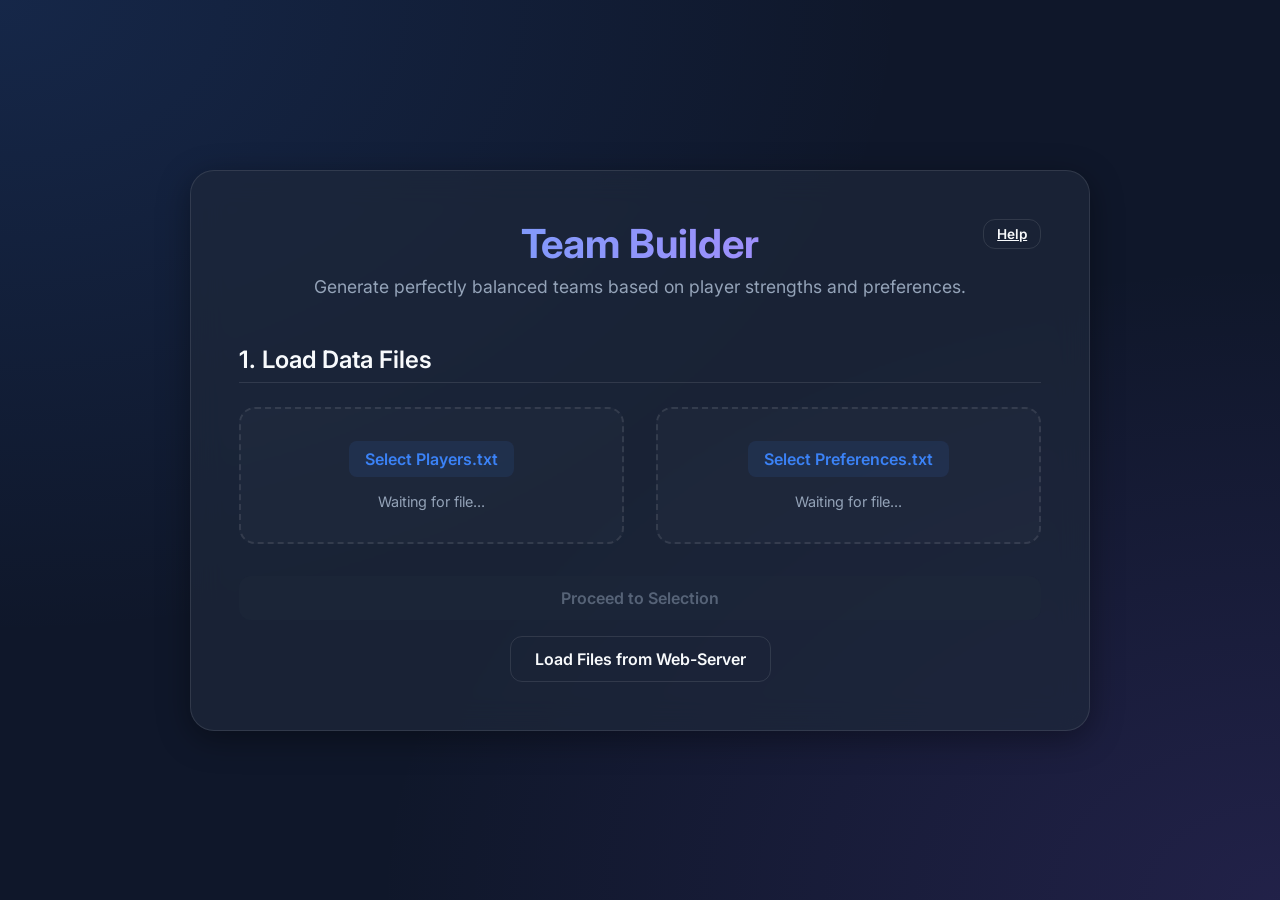
==== docs/index.html @ 2bdecc17 "first version" ====
<!DOCTYPE html>
<html lang="en">
<head>
    <meta charset="UTF-8">
    <meta name="viewport" content="width=device-width, initial-scale=1.0">
    <title>Team Builder App</title>
    <link href="https://fonts.googleapis.com/css2?family=Inter:wght@400;500;600;700&display=swap" rel="stylesheet">
    <link rel="stylesheet" href="style.css">
</head>
<body>
    <div class="app-container">
        <header style="position: relative;">
            <a href="help.html" target="_blank" class="btn secondary-btn" style="position: absolute; top: 0; right: 0; padding: 0.4rem 0.8rem; font-size: 0.85rem;">Help</a>
            <h1>Team Builder</h1>
            <p>Generate perfectly balanced teams based on player strengths and preferences.</p>
	    </header>
        <main>
            <section id="step-1" class="step active">
                <h2>1. Load Data Files</h2>
                <div class="file-inputs">
                    <div class="file-drop-zone" id="players-drop-zone">
                        <label for="players-file">Select Players.txt</label>
                        <input type="file" id="players-file" accept=".txt">
                        <span id="players-status">Waiting for file...</span>
                    </div>
                    <div class="file-drop-zone" id="prefs-drop-zone">
                        <label for="prefs-file">Select Preferences.txt</label>
                        <input type="file" id="prefs-file" accept=".txt">
                        <span id="prefs-status">Waiting for file...</span>
                    </div>
                </div>
                <button id="load-files-btn" class="btn primary-btn" disabled>Proceed to Selection</button>
                <div class="demo-loader">
                    <button id="load-server-btn" class="btn secondary-btn">Load Files from Web-Server</button>
                </div>
            </section>

            <section id="step-2" class="step">
                <h2>2. Select Players & Configure Teams</h2>
                
                <div class="config-controls">
                    <div class="input-group">
                        <label for="nr-of-teams">Number of Teams:</label>
                        <input type="number" id="nr-of-teams" min="1" max="10" value="2">
                    </div>
                    <div class="selection-stats">
                        <span id="selected-count">0</span> Players Selected
                    </div>
                </div>

                <div class="players-grid" id="players-container">
                    <!-- Players will be injected here -->
                </div>

                <div class="action-bar">
                    <button id="back-to-files" class="btn secondary-btn">Back</button>
                    <button id="generate-teams-btn" class="btn primary-btn" disabled>Generate Balanced Teams</button>
                </div>
            </section>

            <section id="step-3" class="step">
                <h2>3. Solutions</h2>
                <div id="loader" class="loader hidden">
                    <div class="spinner"></div>
                    <p>Calculating optimal team balances...</p>
                </div>
                <div id="solutions-viewer" class="hidden">
                    <div class="solution-header">
                        <button id="prev-solution-btn" class="btn icon-btn" disabled>&larr;</button>
                        <div class="solution-info">
                            <h3 id="solution-title">Solution 1 of X</h3>
                            <p id="solution-variance">Variance: 0</p>
                        </div>
                        <button id="next-solution-btn" class="btn icon-btn">&rarr;</button>
                    </div>
                    <div class="teams-container" id="teams-container">
                        <!-- Teams will be injected here -->
                    </div>
                    <div class="action-bar">
                        <button id="back-to-selection" class="btn secondary-btn">Adjust Selection</button>
                    </div>
                </div>
            </section>
        </main>
    </div>
    <script src="app.js"></script>
</body>
</html>
---- docs/style.css ----
:root {
    --bg-primary: #0f172a;
    --bg-secondary: #1e293b;
    --bg-glass: rgba(30, 41, 59, 0.7);
    --text-primary: #f8fafc;
    --text-secondary: #94a3b8;
    --accent-primary: #3b82f6;
    --accent-hover: #2563eb;
    --accent-glow: rgba(59, 130, 246, 0.5);
    --success: #10b981;
    --success-glow: rgba(16, 185, 129, 0.2);
    --border-color: rgba(255, 255, 255, 0.1);
    --card-shadow: 0 8px 32px 0 rgba(0, 0, 0, 0.37);
}

* {
    box-sizing: border-box;
    margin: 0;
    padding: 0;
}

body {
    font-family: 'Inter', sans-serif;
    background-color: var(--bg-primary);
    background-image: 
        radial-gradient(at 0% 0%, rgba(59, 130, 246, 0.15) 0px, transparent 50%),
        radial-gradient(at 100% 100%, rgba(139, 92, 246, 0.15) 0px, transparent 50%);
    background-attachment: fixed;
    color: var(--text-primary);
    min-height: 100vh;
    display: flex;
    justify-content: center;
    align-items: center;
    padding: 2rem;
}

.app-container {
    background: var(--bg-glass);
    backdrop-filter: blur(16px);
    -webkit-backdrop-filter: blur(16px);
    border: 1px solid var(--border-color);
    border-radius: 24px;
    padding: 3rem;
    width: 100%;
    max-width: 900px;
    box-shadow: var(--card-shadow);
    transition: all 0.3s ease;
}

header {
    text-align: center;
    margin-bottom: 3rem;
}

header h1 {
    font-size: 2.5rem;
    font-weight: 700;
    background: linear-gradient(to right, #60a5fa, #c084fc);
    -webkit-background-clip: text;
    -webkit-text-fill-color: transparent;
    margin-bottom: 0.5rem;
}

header p {
    color: var(--text-secondary);
    font-size: 1.1rem;
}

.step {
    display: none;
    animation: fadeIn 0.4s ease forwards;
}

.step.active {
    display: block;
}

@keyframes fadeIn {
    from { opacity: 0; transform: translateY(10px); }
    to { opacity: 1; transform: translateY(0); }
}

h2 {
    font-size: 1.5rem;
    margin-bottom: 1.5rem;
    color: var(--text-primary);
    font-weight: 600;
    border-bottom: 1px solid var(--border-color);
    padding-bottom: 0.5rem;
}

/* File Inputs */
.file-inputs {
    display: flex;
    gap: 2rem;
    margin-bottom: 2rem;
}

.file-drop-zone {
    flex: 1;
    border: 2px dashed var(--border-color);
    border-radius: 16px;
    padding: 2rem;
    text-align: center;
    transition: all 0.3s ease;
    background: rgba(255, 255, 255, 0.02);
    display: flex;
    flex-direction: column;
    align-items: center;
    justify-content: center;
}

.file-drop-zone:hover, .file-drop-zone.dragover {
    border-color: var(--accent-primary);
    background: rgba(59, 130, 246, 0.05);
}

.file-drop-zone.loaded {
    border-color: var(--success);
    background: var(--success-glow);
}

.file-drop-zone input[type="file"] {
    display: none;
}

.file-drop-zone label {
    cursor: pointer;
    font-weight: 600;
    color: var(--accent-primary);
    padding: 0.5rem 1rem;
    border-radius: 8px;
    transition: all 0.2s ease;
    background: rgba(59, 130, 246, 0.1);
}

.file-drop-zone label:hover {
    background: rgba(59, 130, 246, 0.2);
}

.file-drop-zone span {
    margin-top: 1rem;
    font-size: 0.9rem;
    color: var(--text-secondary);
}

/* Buttons */
.btn {
    padding: 0.75rem 1.5rem;
    border-radius: 12px;
    font-weight: 600;
    font-size: 1rem;
    cursor: pointer;
    transition: all 0.2s ease;
    border: none;
    font-family: inherit;
    display: inline-flex;
    align-items: center;
    justify-content: center;
}

.primary-btn {
    background: var(--accent-primary);
    color: white;
    width: 100%;
    box-shadow: 0 4px 14px var(--accent-glow);
}

.primary-btn:hover:not(:disabled) {
    background: var(--accent-hover);
    transform: translateY(-2px);
    box-shadow: 0 6px 20px var(--accent-glow);
}

.primary-btn:disabled {
    background: var(--bg-secondary);
    color: var(--text-secondary);
    cursor: not-allowed;
    box-shadow: none;
    opacity: 0.5;
}

.secondary-btn {
    background: transparent;
    color: var(--text-primary);
    border: 1px solid var(--border-color);
}

.secondary-btn:hover {
    background: rgba(255, 255, 255, 0.05);
}

.icon-btn {
    background: var(--bg-secondary);
    color: var(--text-primary);
    border: 1px solid var(--border-color);
    border-radius: 50%;
    width: 48px;
    height: 48px;
    padding: 0;
    font-size: 1.2rem;
}

.icon-btn:hover:not(:disabled) {
    background: var(--accent-primary);
    border-color: var(--accent-primary);
}

.icon-btn:disabled {
    opacity: 0.3;
    cursor: not-allowed;
}

.demo-loader {
    margin-top: 1rem;
    text-align: center;
}

/* Player Selection */
.config-controls {
    display: flex;
    justify-content: space-between;
    align-items: center;
    margin-bottom: 2rem;
    background: rgba(0, 0, 0, 0.2);
    padding: 1rem;
    border-radius: 12px;
}

.input-group {
    display: flex;
    align-items: center;
    gap: 1rem;
}

.input-group label {
    font-weight: 500;
}

.input-group input {
    background: var(--bg-primary);
    border: 1px solid var(--border-color);
    color: var(--text-primary);
    padding: 0.5rem;
    border-radius: 8px;
    width: 80px;
    font-family: inherit;
    font-size: 1rem;
    text-align: center;
}

.input-group input:focus {
    outline: none;
    border-color: var(--accent-primary);
}

.selection-stats {
    font-size: 0.9rem;
    color: var(--text-secondary);
}

.players-grid {
    display: grid;
    grid-template-columns: repeat(auto-fill, minmax(200px, 1fr));
    gap: 1rem;
    margin-bottom: 2rem;
    max-height: 300px;
    overflow-y: auto;
    padding-right: 0.5rem;
}

/* Custom Scrollbar */
.players-grid::-webkit-scrollbar {
    width: 6px;
}
.players-grid::-webkit-scrollbar-track {
    background: rgba(255, 255, 255, 0.05);
    border-radius: 3px;
}
.players-grid::-webkit-scrollbar-thumb {
    background: var(--border-color);
    border-radius: 3px;
}
.players-grid::-webkit-scrollbar-thumb:hover {
    background: var(--text-secondary);
}

.player-card {
    background: var(--bg-secondary);
    border: 1px solid var(--border-color);
    border-radius: 12px;
    padding: 1rem;
    display: flex;
    align-items: center;
    gap: 1rem;
    cursor: pointer;
    transition: all 0.2s ease;
}

.player-card:hover {
    border-color: var(--text-secondary);
    transform: translateY(-2px);
}

.player-card.selected {
    background: rgba(59, 130, 246, 0.1);
    border-color: var(--accent-primary);
}

.player-card input[type="checkbox"] {
    width: 20px;
    height: 20px;
    accent-color: var(--accent-primary);
    cursor: pointer;
}

.player-info {
    display: flex;
    flex-direction: column;
}

.player-name {
    font-weight: 500;
}

.player-strength-edit {
    display: flex;
    align-items: center;
    margin-top: 8px;
    gap: 8px;
}

.player-strength-edit label {
    font-size: 0.85rem;
    color: var(--text-secondary);
}

.strength-input {
    width: 60px;
    padding: 4px 8px;
    border: 1px solid var(--border-color);
    border-radius: 4px;
    font-size: 0.9rem;
    text-align: center;
    background-color: var(--bg-primary);
    color: var(--text-primary);
}

.strength-input:focus {
    outline: none;
    border-color: var(--accent-primary);
    box-shadow: 0 0 0 2px var(--accent-glow);
}

/* Action Bar */
.action-bar {
    display: flex;
    gap: 1rem;
    margin-top: 2rem;
}

/* Solutions Viewer */
.solution-header {
    display: flex;
    justify-content: space-between;
    align-items: center;
    margin-bottom: 2rem;
    background: rgba(0,0,0,0.2);
    padding: 1rem;
    border-radius: 12px;
}

.solution-info {
    text-align: center;
}

.solution-info h3 {
    font-size: 1.25rem;
    margin-bottom: 0.25rem;
}

.solution-info p {
    color: var(--text-secondary);
    font-size: 0.9rem;
}

.teams-container {
    display: grid;
    grid-template-columns: repeat(auto-fit, minmax(280px, 1fr));
    gap: 1.5rem;
}

.team-card {
    background: rgba(255, 255, 255, 0.03);
    border: 1px solid var(--border-color);
    border-radius: 16px;
    overflow: hidden;
    transition: transform 0.2s ease;
}

.team-card:hover {
    transform: translateY(-4px);
    box-shadow: 0 10px 25px rgba(0,0,0,0.2);
}

.team-header {
    background: rgba(0, 0, 0, 0.2);
    padding: 1rem 1.5rem;
    display: flex;
    justify-content: space-between;
    align-items: center;
    border-bottom: 1px solid var(--border-color);
}

.team-header h4 {
    font-weight: 600;
    color: var(--text-primary);
}

.team-strength {
    background: var(--accent-primary);
    color: white;
    padding: 0.25rem 0.75rem;
    border-radius: 99px;
    font-size: 0.85rem;
    font-weight: 700;
}

.team-members {
    padding: 1rem 1.5rem;
    list-style: none;
}

.team-member {
    padding: 0.5rem 0;
    border-bottom: 1px solid rgba(255, 255, 255, 0.05);
    display: flex;
    justify-content: space-between;
    align-items: center;
}

.team-member:last-child {
    border-bottom: none;
}

.member-name {
    font-weight: 500;
}

.member-strength {
    color: var(--text-secondary);
    font-size: 0.9rem;
}

.preferred-pair {
    background: rgba(16, 185, 129, 0.1);
    border-left: 3px solid var(--success);
    padding-left: 0.75rem;
    margin: 0.5rem 0;
    border-radius: 0 8px 8px 0;
}

.preferred-pair .member-name {
    color: var(--success);
}

.bonus-item {
    padding: 0.5rem 1.5rem;
    background: rgba(16, 185, 129, 0.05);
    color: var(--success);
    font-size: 0.85rem;
    text-align: right;
    font-style: italic;
}

/* Loader */
.loader {
    display: flex;
    flex-direction: column;
    align-items: center;
    justify-content: center;
    padding: 4rem 0;
}

.spinner {
    width: 40px;
    height: 40px;
    border: 4px solid rgba(255, 255, 255, 0.1);
    border-left-color: var(--accent-primary);
    border-radius: 50%;
    animation: spin 1s linear infinite;
    margin-bottom: 1rem;
}

@keyframes spin {
    to { transform: rotate(360deg); }
}

.hidden {
    display: none !important;
}

@media (max-width: 768px) {
    .file-inputs {
        flex-direction: column;
    }
    .teams-container {
        grid-template-columns: 1fr;
    }
}
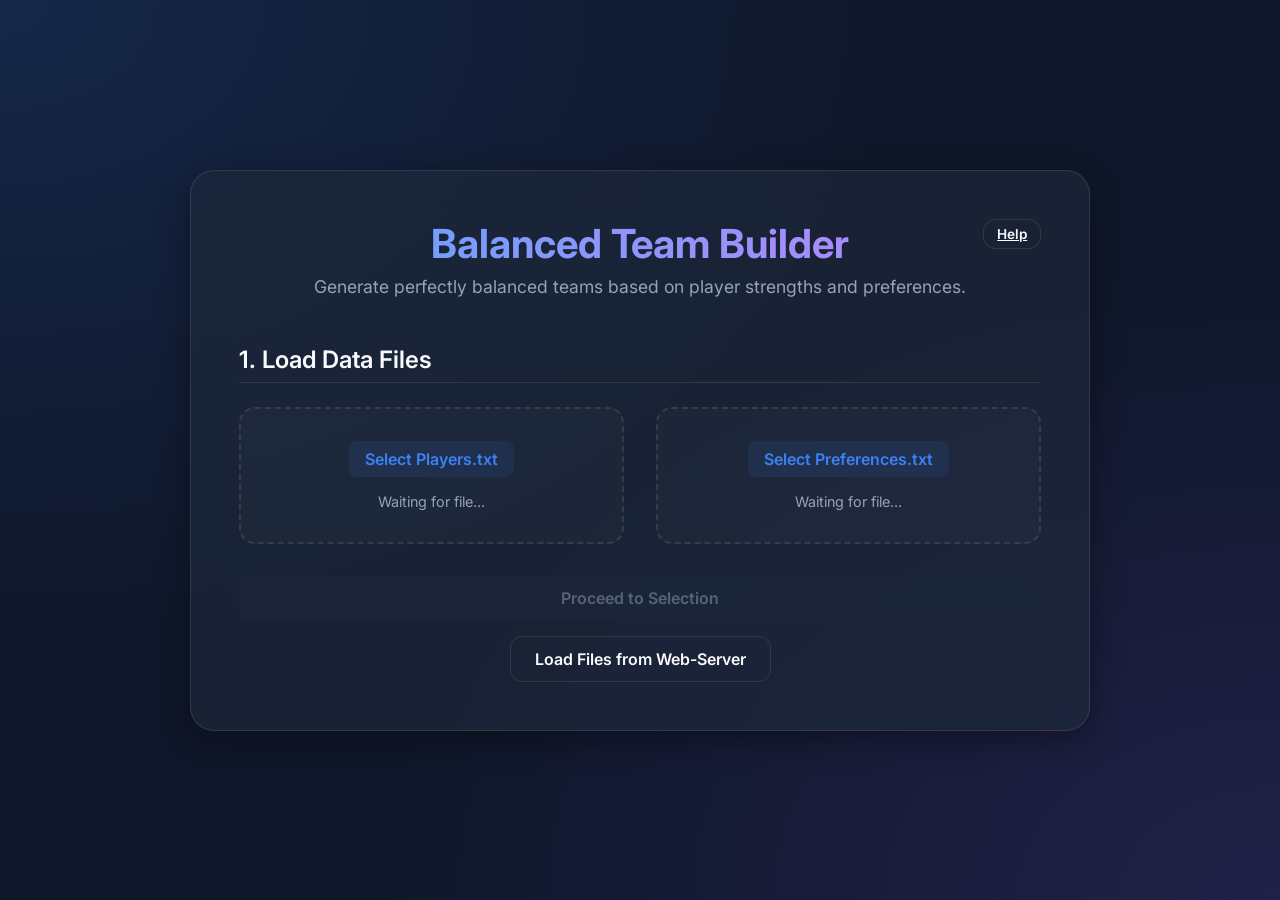
==== commit aa16e99a: "feat: add documentation index page and update README with help link" ====
--- a/docs/index.html
+++ b/docs/index.html
@@ -1,19 +1,22 @@
 <!DOCTYPE html>
 <html lang="en">
+
 <head>
     <meta charset="UTF-8">
     <meta name="viewport" content="width=device-width, initial-scale=1.0">
-    <title>Team Builder App</title>
+    <title>BalancedTeam Builder App</title>
     <link href="https://fonts.googleapis.com/css2?family=Inter:wght@400;500;600;700&display=swap" rel="stylesheet">
     <link rel="stylesheet" href="style.css">
 </head>
+
 <body>
     <div class="app-container">
         <header style="position: relative;">
-            <a href="help.html" target="_blank" class="btn secondary-btn" style="position: absolute; top: 0; right: 0; padding: 0.4rem 0.8rem; font-size: 0.85rem;">Help</a>
-            <h1>Team Builder</h1>
+            <a href="help.html" target="_blank" class="btn secondary-btn"
+                style="position: absolute; top: 0; right: 0; padding: 0.4rem 0.8rem; font-size: 0.85rem;">Help</a>
+            <h1>Balanced Team Builder</h1>
             <p>Generate perfectly balanced teams based on player strengths and preferences.</p>
-	    </header>
+        </header>
         <main>
             <section id="step-1" class="step active">
                 <h2>1. Load Data Files</h2>
@@ -37,7 +40,7 @@
 
             <section id="step-2" class="step">
                 <h2>2. Select Players & Configure Teams</h2>
-                
+
                 <div class="config-controls">
                     <div class="input-group">
                         <label for="nr-of-teams">Number of Teams:</label>
@@ -50,6 +53,13 @@
 
                 <div class="players-grid" id="players-container">
                     <!-- Players will be injected here -->
+                </div>
+
+                <div class="preferences-section">
+                    <h3>Preferences</h3>
+                    <div class="preferences-grid" id="preferences-container">
+                        <!-- Preferences will be injected here -->
+                    </div>
                 </div>
 
                 <div class="action-bar">
@@ -85,4 +95,5 @@
     </div>
     <script src="app.js"></script>
 </body>
-</html>
+
+</html>
--- a/docs/style.css
+++ b/docs/style.css
@@ -352,6 +352,76 @@
     box-shadow: 0 0 0 2px var(--accent-glow);
 }
 
+/* Preferences Section */
+.preferences-section {
+    margin-bottom: 2rem;
+}
+
+.preferences-section h3 {
+    font-size: 1.2rem;
+    margin-bottom: 1rem;
+    color: var(--text-primary);
+    font-weight: 500;
+}
+
+.preferences-grid {
+    display: grid;
+    grid-template-columns: repeat(auto-fill, minmax(200px, 1fr));
+    gap: 1rem;
+    max-height: 200px;
+    overflow-y: auto;
+    padding-right: 0.5rem;
+}
+
+.preferences-grid::-webkit-scrollbar {
+    width: 6px;
+}
+.preferences-grid::-webkit-scrollbar-track {
+    background: rgba(255, 255, 255, 0.05);
+    border-radius: 3px;
+}
+.preferences-grid::-webkit-scrollbar-thumb {
+    background: var(--border-color);
+    border-radius: 3px;
+}
+.preferences-grid::-webkit-scrollbar-thumb:hover {
+    background: var(--text-secondary);
+}
+
+.pref-card {
+    background: var(--bg-secondary);
+    border: 1px solid var(--border-color);
+    border-radius: 12px;
+    padding: 1rem;
+    display: flex;
+    align-items: center;
+    gap: 1rem;
+}
+
+.pref-info {
+    display: flex;
+    flex-direction: column;
+    width: 100%;
+}
+
+.pref-names {
+    font-weight: 500;
+    color: var(--success);
+}
+
+.pref-strength-edit {
+    display: flex;
+    align-items: center;
+    margin-top: 8px;
+    gap: 8px;
+    justify-content: space-between;
+}
+
+.pref-strength-edit label {
+    font-size: 0.85rem;
+    color: var(--text-secondary);
+}
+
 /* Action Bar */
 .action-bar {
     display: flex;
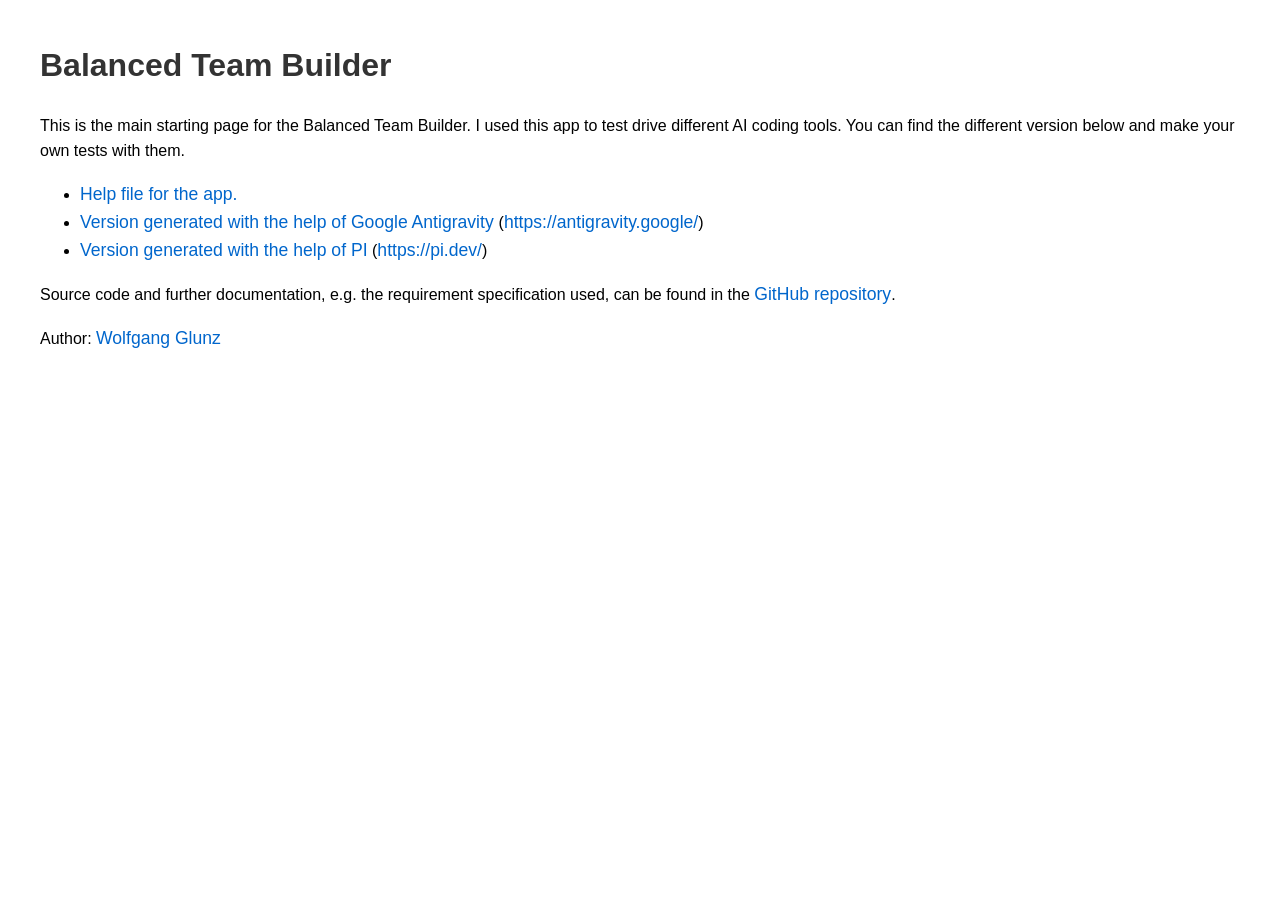
==== commit 588cd743: "adding the main page and the requirements" ====
--- a/docs/index.html
+++ b/docs/index.html
@@ -1,99 +1,41 @@
 <!DOCTYPE html>
 <html lang="en">
-
 <head>
     <meta charset="UTF-8">
     <meta name="viewport" content="width=device-width, initial-scale=1.0">
-    <title>BalancedTeam Builder App</title>
-    <link href="https://fonts.googleapis.com/css2?family=Inter:wght@400;500;600;700&display=swap" rel="stylesheet">
-    <link rel="stylesheet" href="style.css">
+    <title>Balanced Team Builder</title>
+    <style>
+        body {
+            font-family: Arial, sans-serif;
+            margin: 40px;
+            line-height: 1.6;
+        }
+        h1 {
+            color: #333;
+        }
+        a {
+            color: #0066cc;
+            text-decoration: none;
+            font-size: 1.1em;
+        }
+        a:hover {
+            text-decoration: underline;
+        }
+    </style>
 </head>
-
 <body>
-    <div class="app-container">
-        <header style="position: relative;">
-            <a href="help.html" target="_blank" class="btn secondary-btn"
-                style="position: absolute; top: 0; right: 0; padding: 0.4rem 0.8rem; font-size: 0.85rem;">Help</a>
-            <h1>Balanced Team Builder</h1>
-            <p>Generate perfectly balanced teams based on player strengths and preferences.</p>
-        </header>
-        <main>
-            <section id="step-1" class="step active">
-                <h2>1. Load Data Files</h2>
-                <div class="file-inputs">
-                    <div class="file-drop-zone" id="players-drop-zone">
-                        <label for="players-file">Select Players.txt</label>
-                        <input type="file" id="players-file" accept=".txt">
-                        <span id="players-status">Waiting for file...</span>
-                    </div>
-                    <div class="file-drop-zone" id="prefs-drop-zone">
-                        <label for="prefs-file">Select Preferences.txt</label>
-                        <input type="file" id="prefs-file" accept=".txt">
-                        <span id="prefs-status">Waiting for file...</span>
-                    </div>
-                </div>
-                <button id="load-files-btn" class="btn primary-btn" disabled>Proceed to Selection</button>
-                <div class="demo-loader">
-                    <button id="load-server-btn" class="btn secondary-btn">Load Files from Web-Server</button>
-                </div>
-            </section>
-
-            <section id="step-2" class="step">
-                <h2>2. Select Players & Configure Teams</h2>
-
-                <div class="config-controls">
-                    <div class="input-group">
-                        <label for="nr-of-teams">Number of Teams:</label>
-                        <input type="number" id="nr-of-teams" min="1" max="10" value="2">
-                    </div>
-                    <div class="selection-stats">
-                        <span id="selected-count">0</span> Players Selected
-                    </div>
-                </div>
-
-                <div class="players-grid" id="players-container">
-                    <!-- Players will be injected here -->
-                </div>
-
-                <div class="preferences-section">
-                    <h3>Preferences</h3>
-                    <div class="preferences-grid" id="preferences-container">
-                        <!-- Preferences will be injected here -->
-                    </div>
-                </div>
-
-                <div class="action-bar">
-                    <button id="back-to-files" class="btn secondary-btn">Back</button>
-                    <button id="generate-teams-btn" class="btn primary-btn" disabled>Generate Balanced Teams</button>
-                </div>
-            </section>
-
-            <section id="step-3" class="step">
-                <h2>3. Solutions</h2>
-                <div id="loader" class="loader hidden">
-                    <div class="spinner"></div>
-                    <p>Calculating optimal team balances...</p>
-                </div>
-                <div id="solutions-viewer" class="hidden">
-                    <div class="solution-header">
-                        <button id="prev-solution-btn" class="btn icon-btn" disabled>&larr;</button>
-                        <div class="solution-info">
-                            <h3 id="solution-title">Solution 1 of X</h3>
-                            <p id="solution-variance">Variance: 0</p>
-                        </div>
-                        <button id="next-solution-btn" class="btn icon-btn">&rarr;</button>
-                    </div>
-                    <div class="teams-container" id="teams-container">
-                        <!-- Teams will be injected here -->
-                    </div>
-                    <div class="action-bar">
-                        <button id="back-to-selection" class="btn secondary-btn">Adjust Selection</button>
-                    </div>
-                </div>
-            </section>
-        </main>
-    </div>
-    <script src="app.js"></script>
+    <h1>Balanced Team Builder</h1>
+    <p>This is the main starting page for the Balanced Team Builder. 
+        I used this app to test drive different AI coding tools. 
+        You can find the different version below and make your own tests with them.
+    </p>
+    <ul>
+        <li><a href="help.html">Help file for the app.</a></li>
+        <li><a href="version_antigavity/">Version generated with the help of Google Antigravity </a> (<a href="https://antigravity.google/">https://antigravity.google/</a>)</li>
+        <li><a href="version_pi/">Version generated with the help of PI</a> (<a href="https://pi.dev/">https://pi.dev/</a>)</li>
+    </ul>
+    Source code and further documentation, e.g. the requirement specification used, can be found in the <a href="https://github.com/woglu/BalancedTeamBuilder">GitHub repository</a>.
+<p>Author: <a href="https://github.com/woglu">Wolfgang Glunz</a></p>
+    
 </body>
-
-</html>+</html>
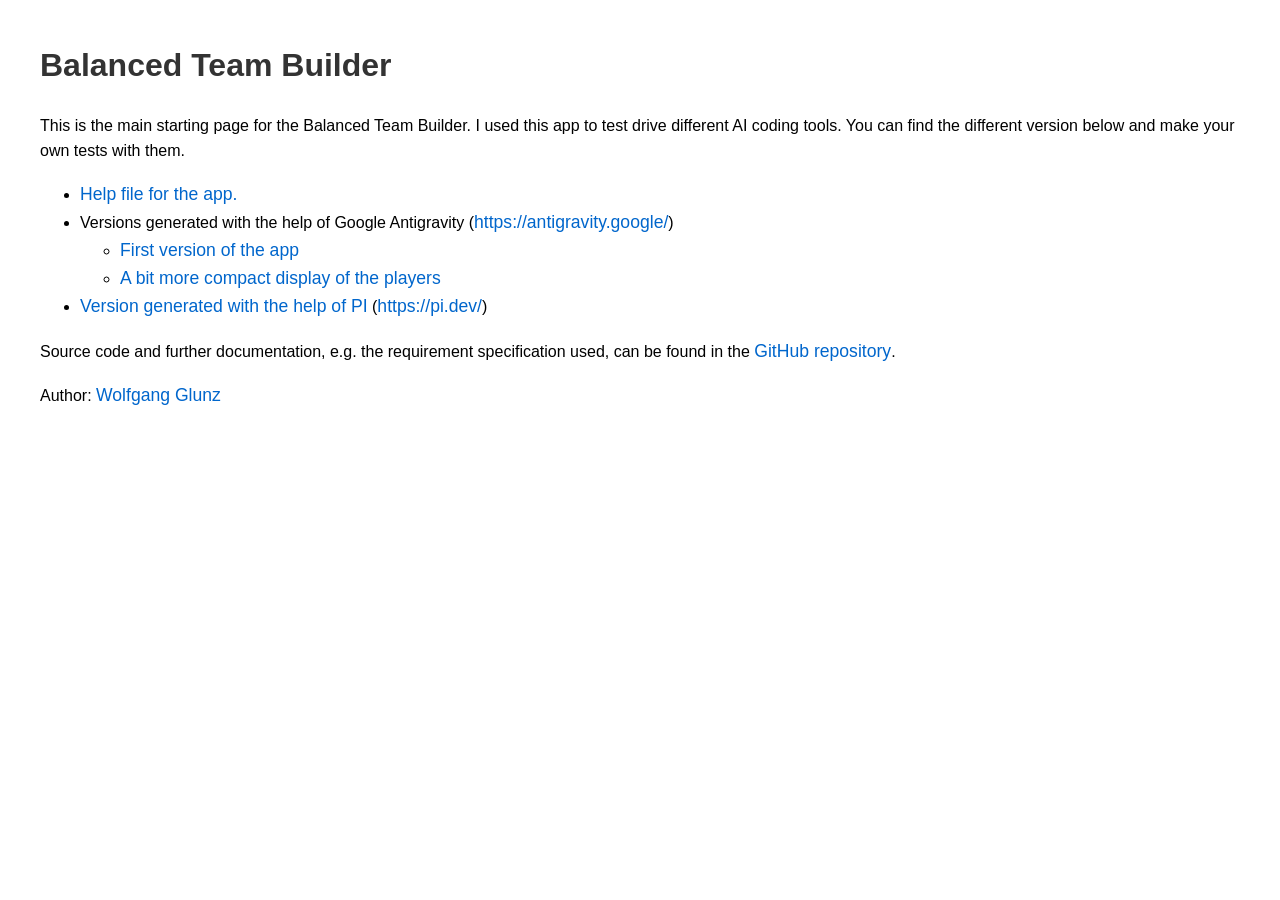
==== commit 8bc1ac13: "added second version of AG" ====
--- a/docs/index.html
+++ b/docs/index.html
@@ -31,7 +31,13 @@
     </p>
     <ul>
         <li><a href="help.html">Help file for the app.</a></li>
-        <li><a href="version_antigavity/">Version generated with the help of Google Antigravity </a> (<a href="https://antigravity.google/">https://antigravity.google/</a>)</li>
+        <li>Versions generated with the help of Google Antigravity (<a href="https://antigravity.google/">https://antigravity.google/</a>) 
+            <ul>
+                <li><a href="version_antigravity">First version of the app</a></li>
+                <li><a href="version_antigravity_2">A bit more compact display of the players</a></li>
+            </ul>
+        </li>
+
         <li><a href="version_pi/">Version generated with the help of PI</a> (<a href="https://pi.dev/">https://pi.dev/</a>)</li>
     </ul>
     Source code and further documentation, e.g. the requirement specification used, can be found in the <a href="https://github.com/woglu/BalancedTeamBuilder">GitHub repository</a>.
